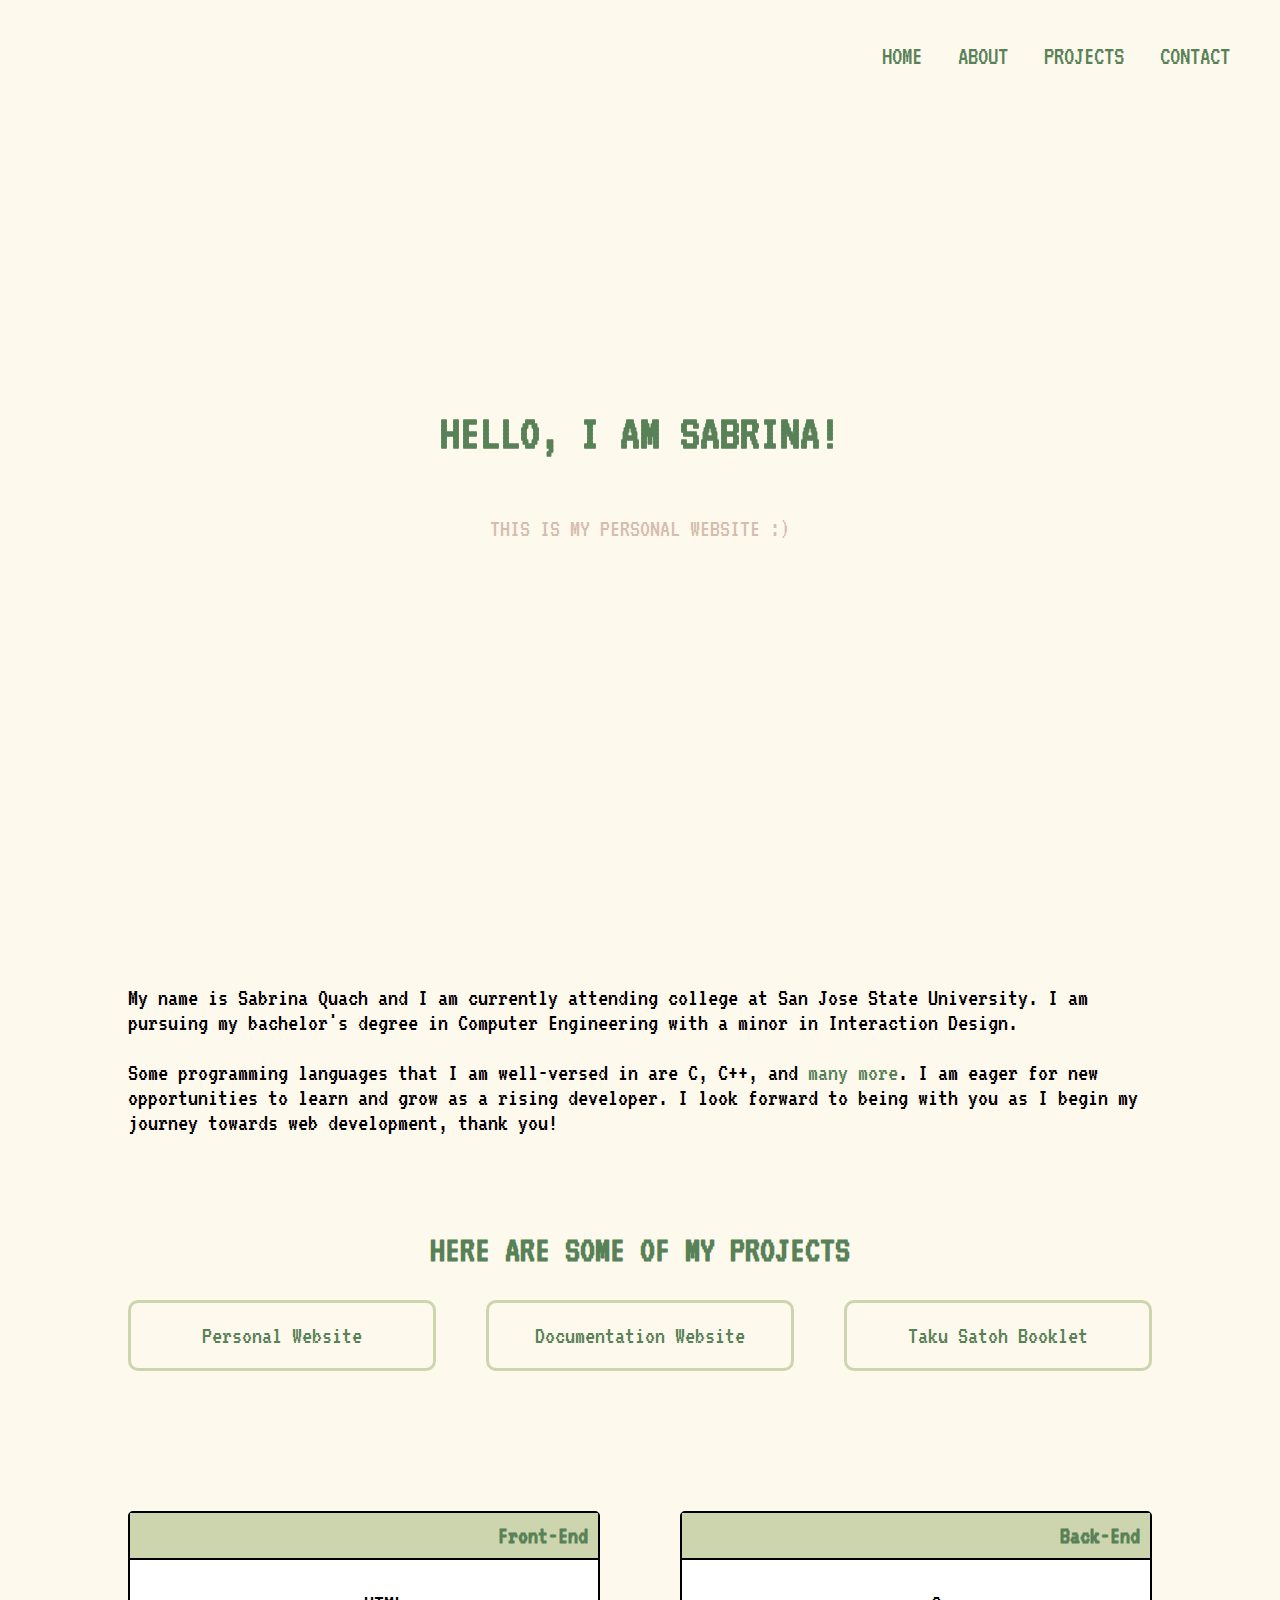
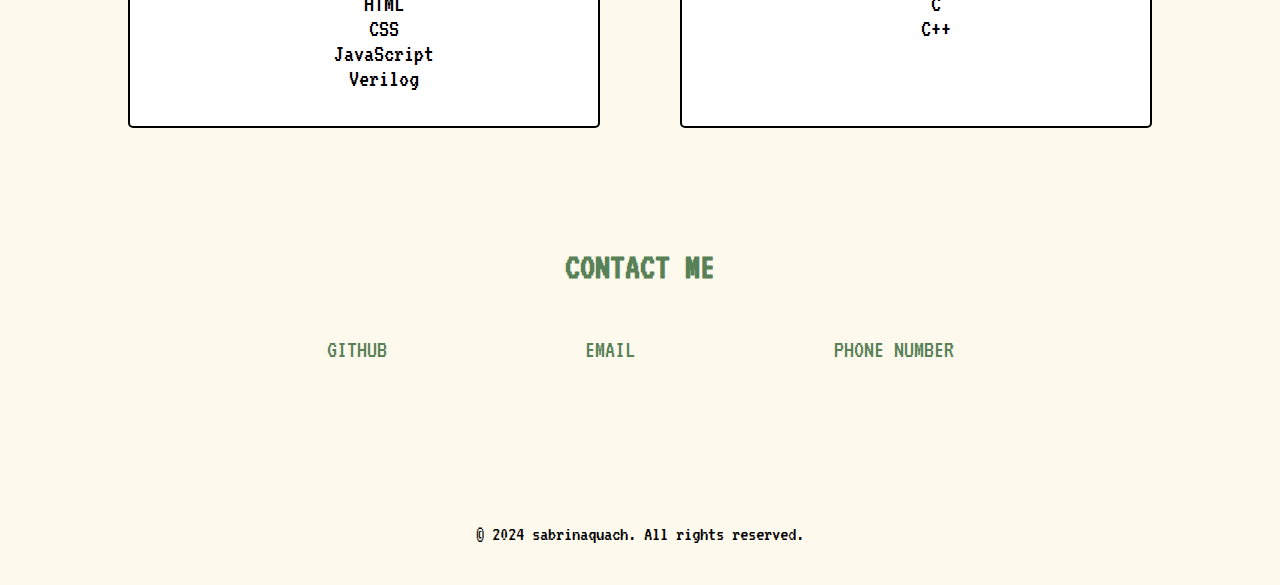
==== Personal Website/index.html @ d0a1fce5 "changes" ====
<!DOCTYPE html>
<html lang="en">
  <head>
    <meta charset="UTF-8"/>
    <meta name="viewport" content="width=device-width, initial-scale=1">
    <title>SABRINA'S WEBSITE</title>
    <link rel="stylesheet" href="styles.css"/>
    <link rel="preconnect" href="https://fonts.googleapis.com">
    <link rel="preconnect" href="https://fonts.gstatic.com" crossorigin>
    <link href="https://fonts.googleapis.com/css2?family=VT323&display=swap" rel="stylesheet">
  </head>
  <body>
    <nav id="navbar" class="nav">
      <ul class="nav-list">
        <li>
          <a href="#welcome-section">HOME</a>
        </li>
        <li>
          <a href="#aboutme">ABOUT</a>
        </li>
        <li>
          <a href="#projects">PROJECTS</a>
        </li>
        <li>
          <a href="#contact">CONTACT</a>
        </li>
      </ul>
    </nav>

    <main>
      <section id="welcome-section" class="container welcome-section">
        <h1>HELLO, I AM SABRINA!</h1>
        <p>THIS IS MY PERSONAL WEBSITE :)</p>
      </section>

      <section id="aboutme" class="container aboutme-section">
        <p>My name is Sabrina Quach and I am currently attending college at San Jose 
           State University. I am pursuing my bachelor's degree in Computer Engineering
           with a minor in Interaction Design. 
           <br><br>
           Some programming languages that I am well-versed in are C, C++, and 
           <a class="more-lang" href="#lang-more">many more</a>. I am eager for new opportunities to learn 
           and grow as a rising developer. I look forward to being with you as I begin my 
           journey towards web development, thank you!
        </p>
      </section>

      <section id="projects" class="container projects-section">
        <h2 class="project-title">HERE ARE SOME OF MY PROJECTS</h2>
        <div class="project-grid">
          <!-- <img src=/> -->
          <a class="project-tile" href="#">Personal Website</a>
          <a class="project-tile" href="#">Documentation Website</a>
          <a class="project-tile" href="../Personal Website/Projects/TakuSatohBookletPrint_SabrinaQuach_DSGD83_11142023.pdf">Taku Satoh Booklet</a>
        </div>
      </section>

      <section id="lang-more" class="container lang-more-section">
        <div class="box">
          <h2 class="lang-header">Front-End</h2>
          <div class="lang">
            <ul class="lang-list">
              <li>HTML</li>
              <li>CSS</li>
              <li>JavaScript</li>
              <li>Verilog</li>
            </ul>
          </div>
        </div>
        <div class="box">
          <h2 class="lang-header">Back-End</h2>
          <div class="lang">
            <ul class="lang-list">
              <li>C</li>
              <li>C++</li>
            </ul>
          </div>
        </div>
      </section>

      <h2 class="contact-title">CONTACT ME</h2>
      <section id="contact" class="container contact-section">
        <a id="profile-link" href="#" target="_blank">GITHUB</a>
        <a id="profile-link" href="#" target="_blank">EMAIL</a>
        <a id="profile-link" href="#" target="_blank">PHONE NUMBER</a>
      </section>
    </main>

    <footer id="footer" class="container">
        <p>&copy; 2024 sabrinaquach. All rights reserved.</p>
    </footer>
  </body>
</html>
---- Personal Website/styles.css ----
/* GLOBAL VARIABLES START */
:root {
    --darkgreen-main: #588157;
    --lightgreen-hover: #a3b18a;
    --header-colors: #588157;
    --page-background: #fef9ed;
}

@media (prefers-reduced-motion: no-preference) {
    * {
        scroll-behavior: smooth;
    }
}

body {
    font-family: 'VT323', sans-serif;
    font-size: 25px;
    background: var(--page-background); 
    /* same margin and padding for whole page */
    margin: 0;      
    padding: 0;
}

h1, h2 {
    font-family: 'VT323', sans-serif;
    font-weight: 800;
    text-align: center;
    color: var(--header-colors);
}

a {
    text-decoration: none;
    color: var(--darkgreen-main);
}

a:hover {
    color: var(--lightgreen-hover);
}

ul {
    list-style: none;
}

.container {
    width: 80%; /* Adjust this width as needed */
    margin: 0 auto;
    padding: 20px 0; /* Add padding to separate sections */
    background: var(--page-background); /* Ensure sections have the same background */
}
/* GLOBAL VARIABLES END */


/* NAV-BAR START */
.nav {
    display: flex;
    justify-content: flex-end;
    position: fixed;
    top: 0;
    left: 0;
    width: 100%;
    background: var(--page-background);
}

.nav-list {
    display: flex;
    margin-right: 2rem;
}

.nav-list a {
    display: block;
    font-size: 26px;
    padding: 18px;
    color: var(--darkgreen-main);
}

.nav-list a:hover {
    color: var(--lightgreen-hover);
}
/* NAV-BAR END */


/* WELCOME SECTION START */
.welcome-section {
    display: flex;
    flex-direction: column;
    justify-content: center;
    align-items: center;
    width: 100%;
    height: 100vh;
}

.welcome-section > p {
    font-size: 25px;
    font-weight: 200;
    font-style: none;
    color: #d5bdaf;
}
/* WELCOME SECTION END */


/* CONTACT SECTION START */
.contact-section {
    display: flex;
    justify-content: space-evenly;
    align-items: center;
}
/* CONTACT SECTION END */


/* PROJECT SECTION START */
.project-grid {
    display: grid;
    grid-template-columns: 1fr 1fr 1fr;
    gap: 50px;
}

.project-tile {
    border: 3px solid #ccd5ae;
    border-radius: 10px;
    padding: 20px;
    text-align: center;
}

.project-tile a {
    margin-top: 0%;
    font-size: 25px;
}
/* PROJECT SECTION END */


/* LANUAGES SECTION START */
.lang-more-section {
    display: flex;
    justify-content: center;
    gap: 80px;
    margin-top: 100px;
}

.box {
    border: 2px solid black;
    border-radius: 5px;
    text-align: center;
    width: 50%;
    background-color: white;
}

.lang {
    width: auto;
    height: auto;
    padding: 10px;
    display: flex;
    justify-content: center;
}

.lang-header {
    margin-top: 0%;
    font-size: 25px;
    text-align: right;
    padding: 10px 10px 10px 0px;
    background-color: #ccd5ae;
    border-bottom: 2px solid black;
}

.lang-list {
    margin-top: 0;
}
/* LANUAGES SECTION END */


/* CONTACT SECTION START */
.contact-title {
    margin-top: 100px;
}

.contact-section {
    margin-bottom: 100px;
}
/* CONTACT SECTION END */

/* FOOTER START */
footer {
    background-color: var(--page-background);
    text-align: center;
    font-size: smaller;
}
/* FOOTER END */
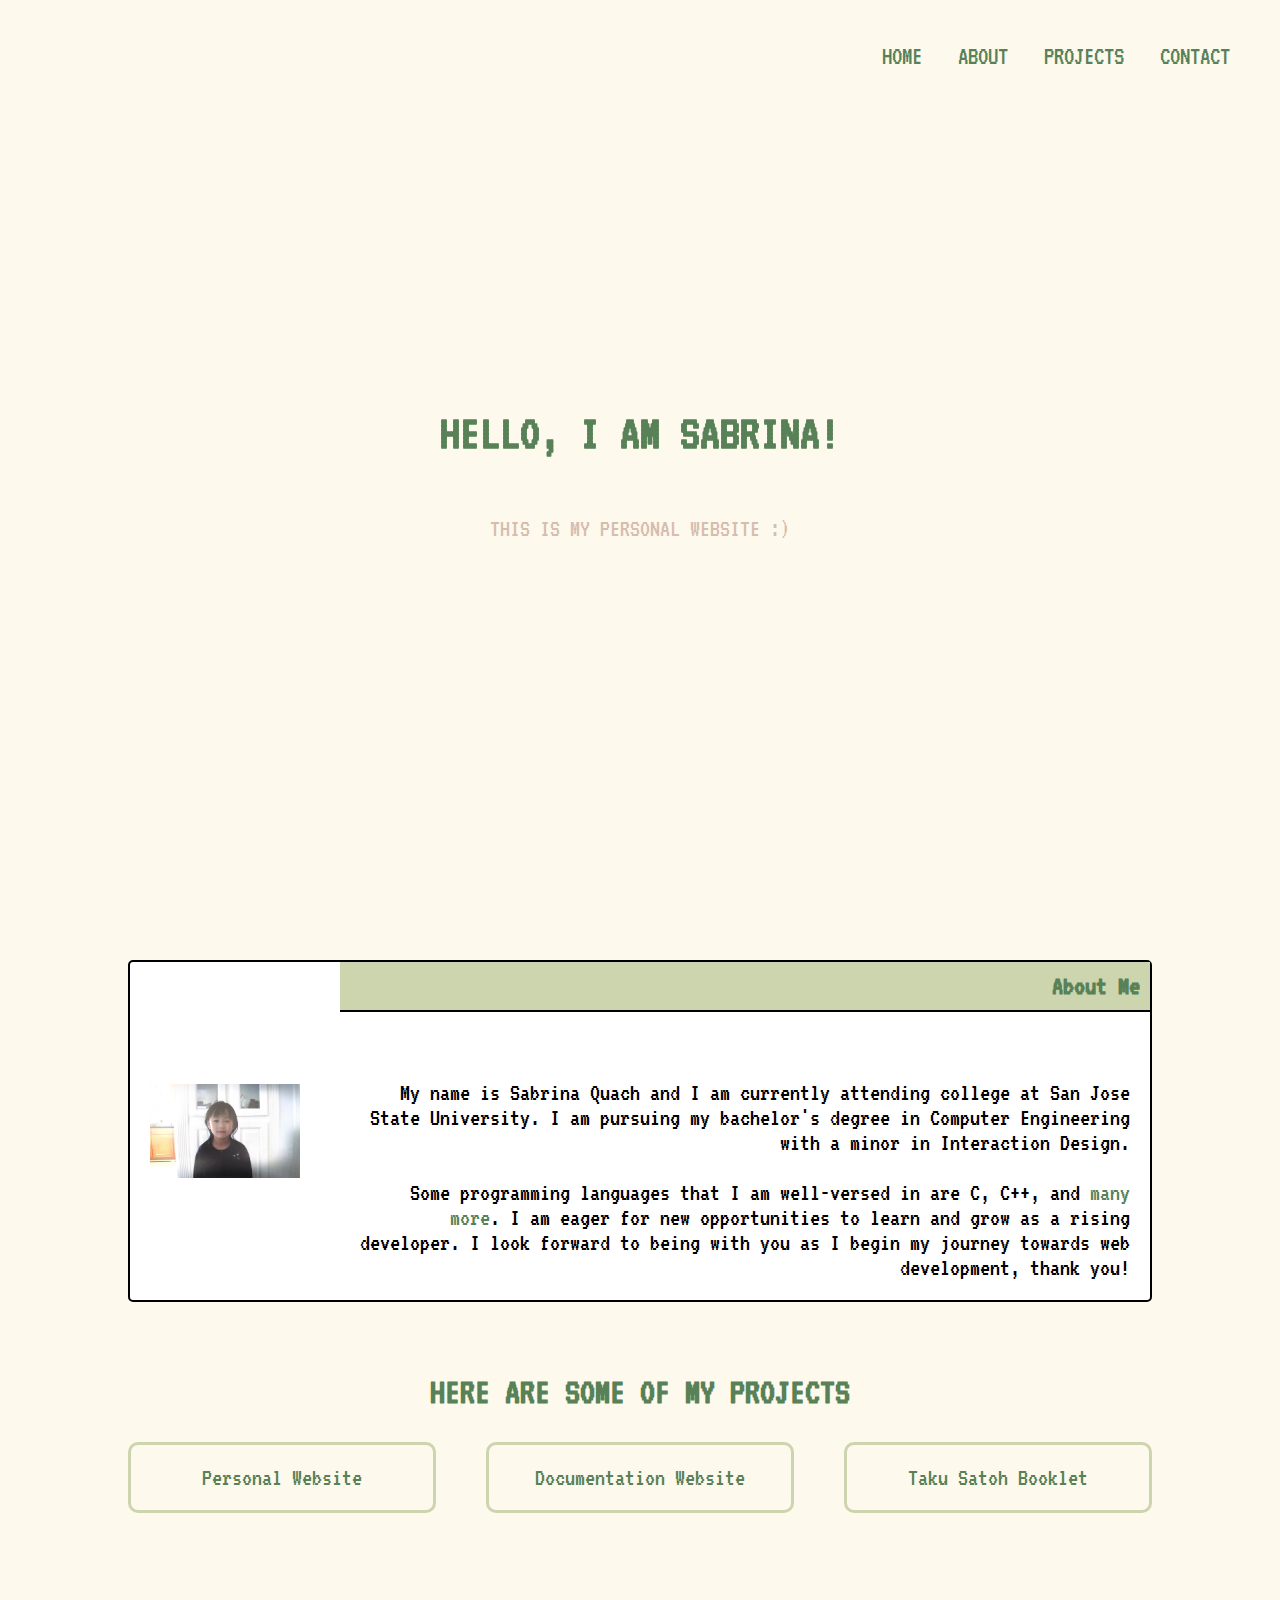
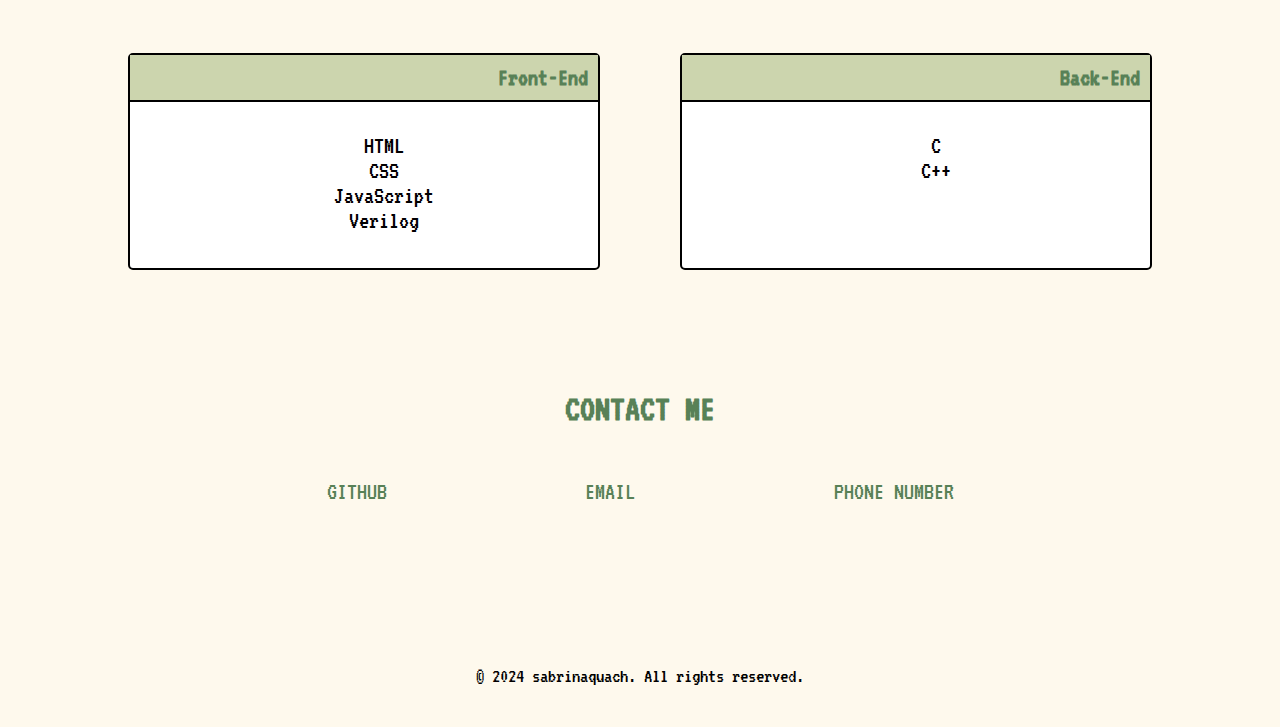
==== commit 4e802aec: "about me updates" ====
--- a/Personal Website/index.html
+++ b/Personal Website/index.html
@@ -34,15 +34,21 @@
       </section>
 
       <section id="aboutme" class="container aboutme-section">
-        <p>My name is Sabrina Quach and I am currently attending college at San Jose 
-           State University. I am pursuing my bachelor's degree in Computer Engineering
-           with a minor in Interaction Design. 
-           <br><br>
-           Some programming languages that I am well-versed in are C, C++, and 
-           <a class="more-lang" href="#lang-more">many more</a>. I am eager for new opportunities to learn 
-           and grow as a rising developer. I look forward to being with you as I begin my 
-           journey towards web development, thank you!
-        </p>
+        <div class="aboutme-box">
+          <img src="../Personal Website/Projects/IMG_3264.jpeg" alt="Sabrina Quach" class="aboutme-img"/>
+          <div class="aboutme-content">
+            <h2 class="aboutme-header">About Me</h2>
+            <p>My name is Sabrina Quach and I am currently attending college at San Jose 
+               State University. I am pursuing my bachelor's degree in Computer Engineering
+               with a minor in Interaction Design. 
+               <br><br>
+               Some programming languages that I am well-versed in are C, C++, and 
+               <a class="more-lang" href="#lang-more">many more</a>. I am eager for new 
+               opportunities to learn and grow as a rising developer. I look forward to 
+               being with you as I begin my journey towards web development, thank you!
+            </p>
+          </div>
+        </div>
       </section>
 
       <section id="projects" class="container projects-section">
@@ -56,7 +62,7 @@
       </section>
 
       <section id="lang-more" class="container lang-more-section">
-        <div class="box">
+        <div class="lang-box">
           <h2 class="lang-header">Front-End</h2>
           <div class="lang">
             <ul class="lang-list">
@@ -67,7 +73,7 @@
             </ul>
           </div>
         </div>
-        <div class="box">
+        <div class="lang-box">
           <h2 class="lang-header">Back-End</h2>
           <div class="lang">
             <ul class="lang-list">
@@ -80,9 +86,9 @@
 
       <h2 class="contact-title">CONTACT ME</h2>
       <section id="contact" class="container contact-section">
-        <a id="profile-link" href="#" target="_blank">GITHUB</a>
-        <a id="profile-link" href="#" target="_blank">EMAIL</a>
-        <a id="profile-link" href="#" target="_blank">PHONE NUMBER</a>
+        <a id="profile-link" href="https://github.com/sabrinaquach/SABRINA" target="_blank">GITHUB</a>
+        <a id="profile-link" href="mailto: sabrinaquach998@gmail.com" target="_blank">EMAIL</a>
+        <a id="profile-link" href="tel: 4156371892" target="_blank">PHONE NUMBER</a>
       </section>
     </main>
 
--- a/Personal Website/styles.css
+++ b/Personal Website/styles.css
@@ -98,13 +98,53 @@
 /* WELCOME SECTION END */
 
 
-/* CONTACT SECTION START */
-.contact-section {
-    display: flex;
-    justify-content: space-evenly;
+/* ABOUT ME SECTION START */
+.aboutme-section {
+    display: flex;
+    justify-content: center;
+    padding: 20px;
+}
+
+.aboutme-box p {
+    padding: 20px;
+    text-align: right;
+    margin-bottom: 0;
+}
+
+.aboutme-box img {
+    width: 150px;
+    height: auto;
+    padding: 20px;
+}
+
+.aboutme-box {
+    border: 2px solid black;
+    border-radius: 5px;
+    /* text-align: center; */
+    width: auto;
+    background-color: white;
+    display: flex;
     align-items: center;
-}
-/* CONTACT SECTION END */
+    gap: 20px;
+}
+
+.aboutme-content {
+    flex: 1;
+    display: flex;
+    flex-direction: column;
+    width: 100%;
+}
+
+.aboutme-header {
+    margin-top: 0;
+    font-size: 28px;
+    text-align: right;
+    padding: 10px 10px 10px 0px;
+    background-color: #ccd5ae;
+    border-bottom: 2px solid black;
+}
+
+/* ABOUT ME SECTION END */
 
 
 /* PROJECT SECTION START */
@@ -136,7 +176,7 @@
     margin-top: 100px;
 }
 
-.box {
+.lang-box {
     border: 2px solid black;
     border-radius: 5px;
     text-align: center;
@@ -168,6 +208,11 @@
 
 
 /* CONTACT SECTION START */
+.contact-section {
+    display: flex;
+    justify-content: space-evenly;
+    align-items: center;
+}
 .contact-title {
     margin-top: 100px;
 }
@@ -176,6 +221,7 @@
     margin-bottom: 100px;
 }
 /* CONTACT SECTION END */
+
 
 /* FOOTER START */
 footer {
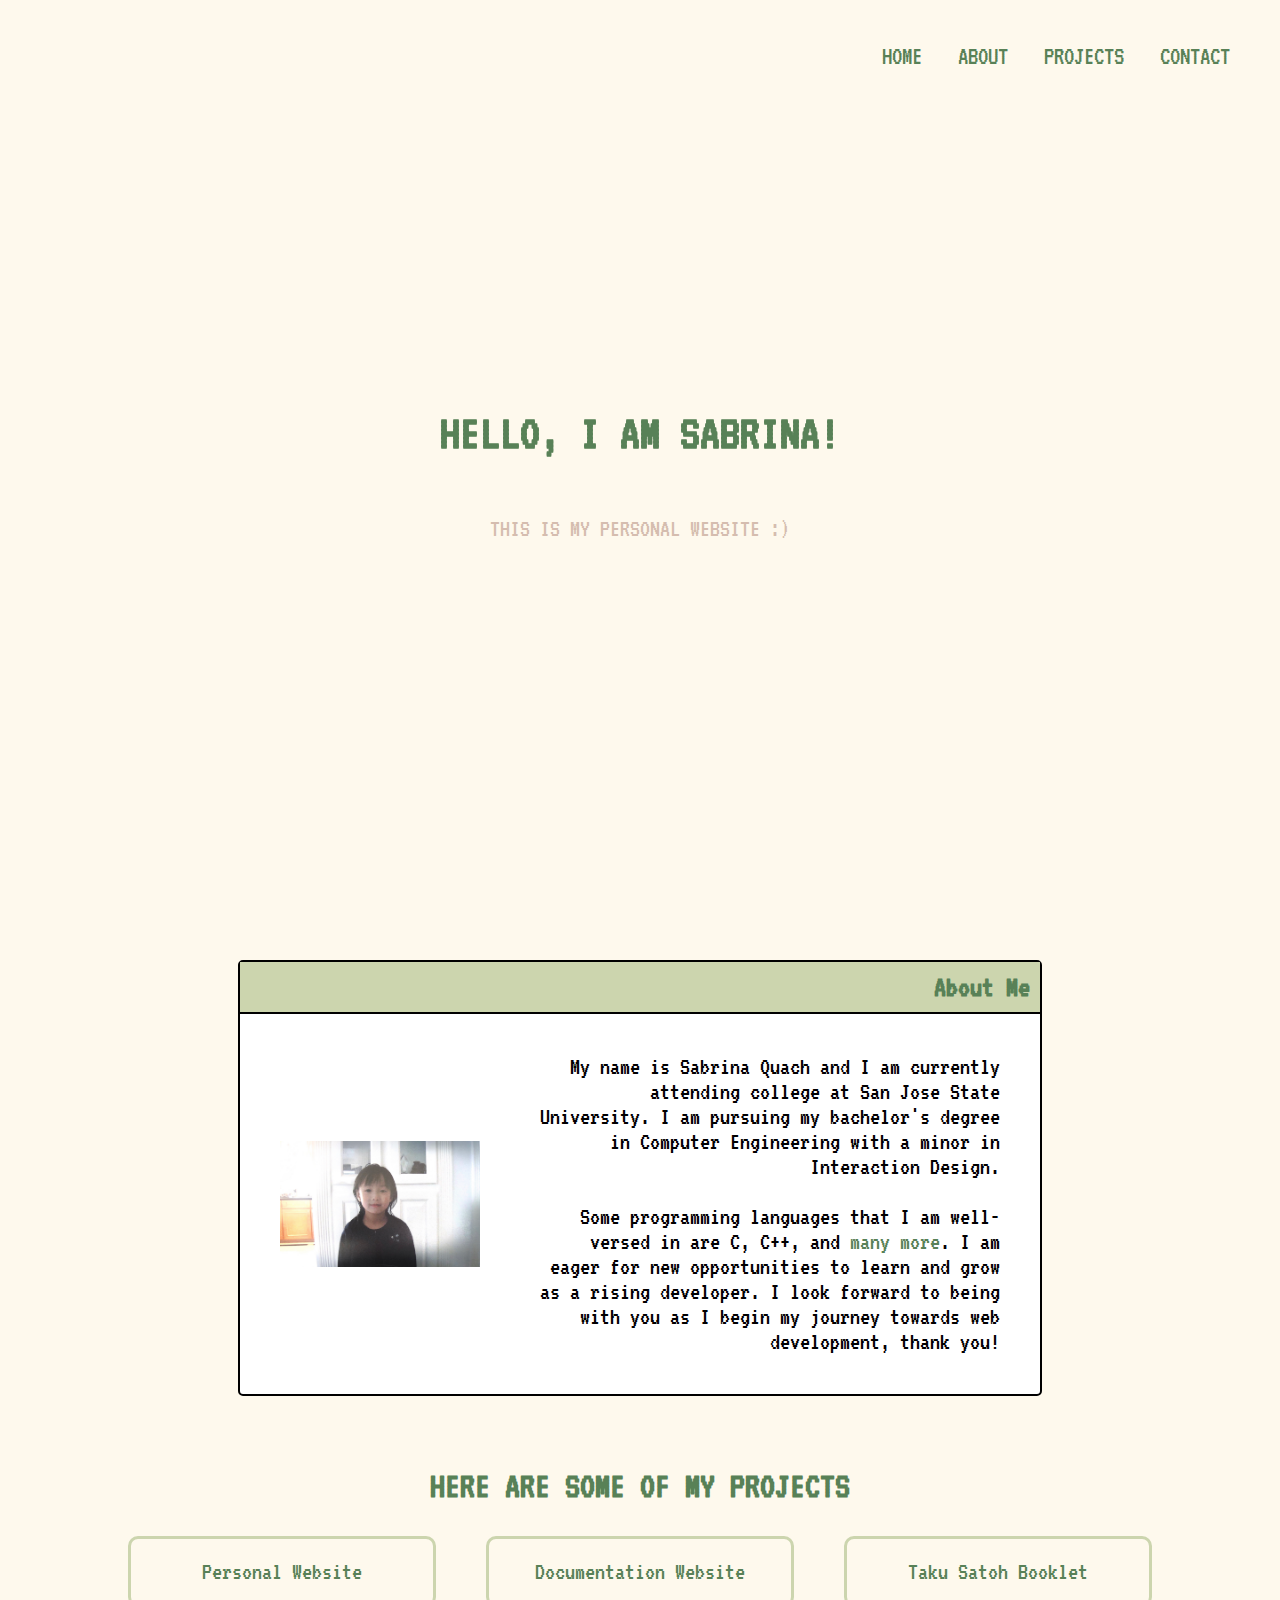
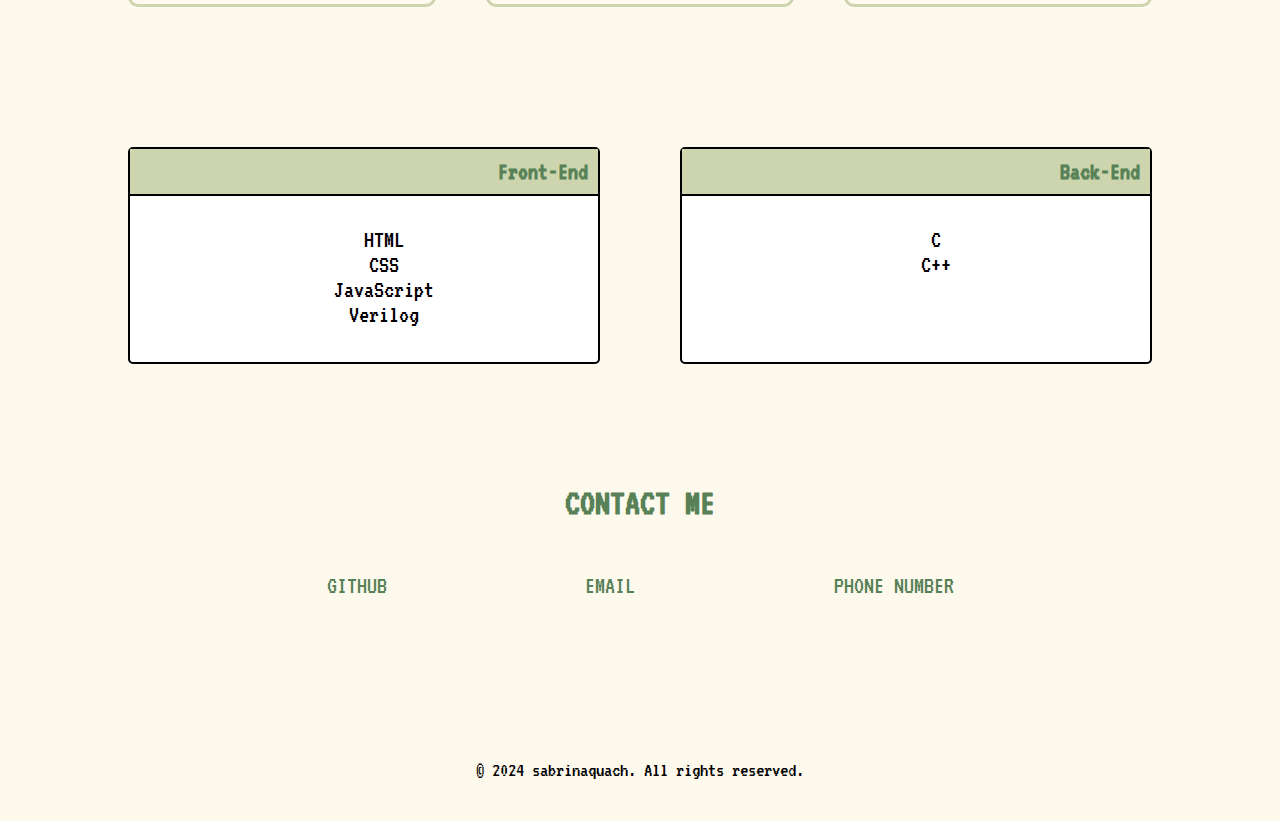
==== commit 8e6d4ecc: "about me fixed" ====
--- a/Personal Website/index.html
+++ b/Personal Website/index.html
@@ -35,9 +35,9 @@
 
       <section id="aboutme" class="container aboutme-section">
         <div class="aboutme-box">
-          <img src="../Personal Website/Projects/IMG_3264.jpeg" alt="Sabrina Quach" class="aboutme-img"/>
+          <h2 class="aboutme-header">About Me</h2>
           <div class="aboutme-content">
-            <h2 class="aboutme-header">About Me</h2>
+            <img src="../Personal Website/Projects/IMG_3264.jpeg" alt="Sabrina Quach" class="aboutme-img"/>
             <p>My name is Sabrina Quach and I am currently attending college at San Jose 
                State University. I am pursuing my bachelor's degree in Computer Engineering
                with a minor in Interaction Design. 
--- a/Personal Website/styles.css
+++ b/Personal Website/styles.css
@@ -108,40 +108,42 @@
 .aboutme-box p {
     padding: 20px;
     text-align: right;
+    margin-top: 0;
     margin-bottom: 0;
 }
 
 .aboutme-box img {
-    width: 150px;
+    width: 200px;
     height: auto;
     padding: 20px;
+    align-self: center;
 }
 
 .aboutme-box {
     border: 2px solid black;
     border-radius: 5px;
-    /* text-align: center; */
-    width: auto;
     background-color: white;
-    display: flex;
     align-items: center;
     gap: 20px;
+    max-width: 800px;
 }
 
 .aboutme-content {
-    flex: 1;
-    display: flex;
-    flex-direction: column;
-    width: 100%;
+    display: flex;
+    align-items: flex-start;
+    padding: 20px;
+    gap: 20px;
 }
 
 .aboutme-header {
-    margin-top: 0;
-    font-size: 28px;
+    margin: 0;
+    font-size: 30px;
     text-align: right;
     padding: 10px 10px 10px 0px;
     background-color: #ccd5ae;
     border-bottom: 2px solid black;
+    /* width: 100%; */
+    /* box-sizing: border-box; */
 }
 
 /* ABOUT ME SECTION END */
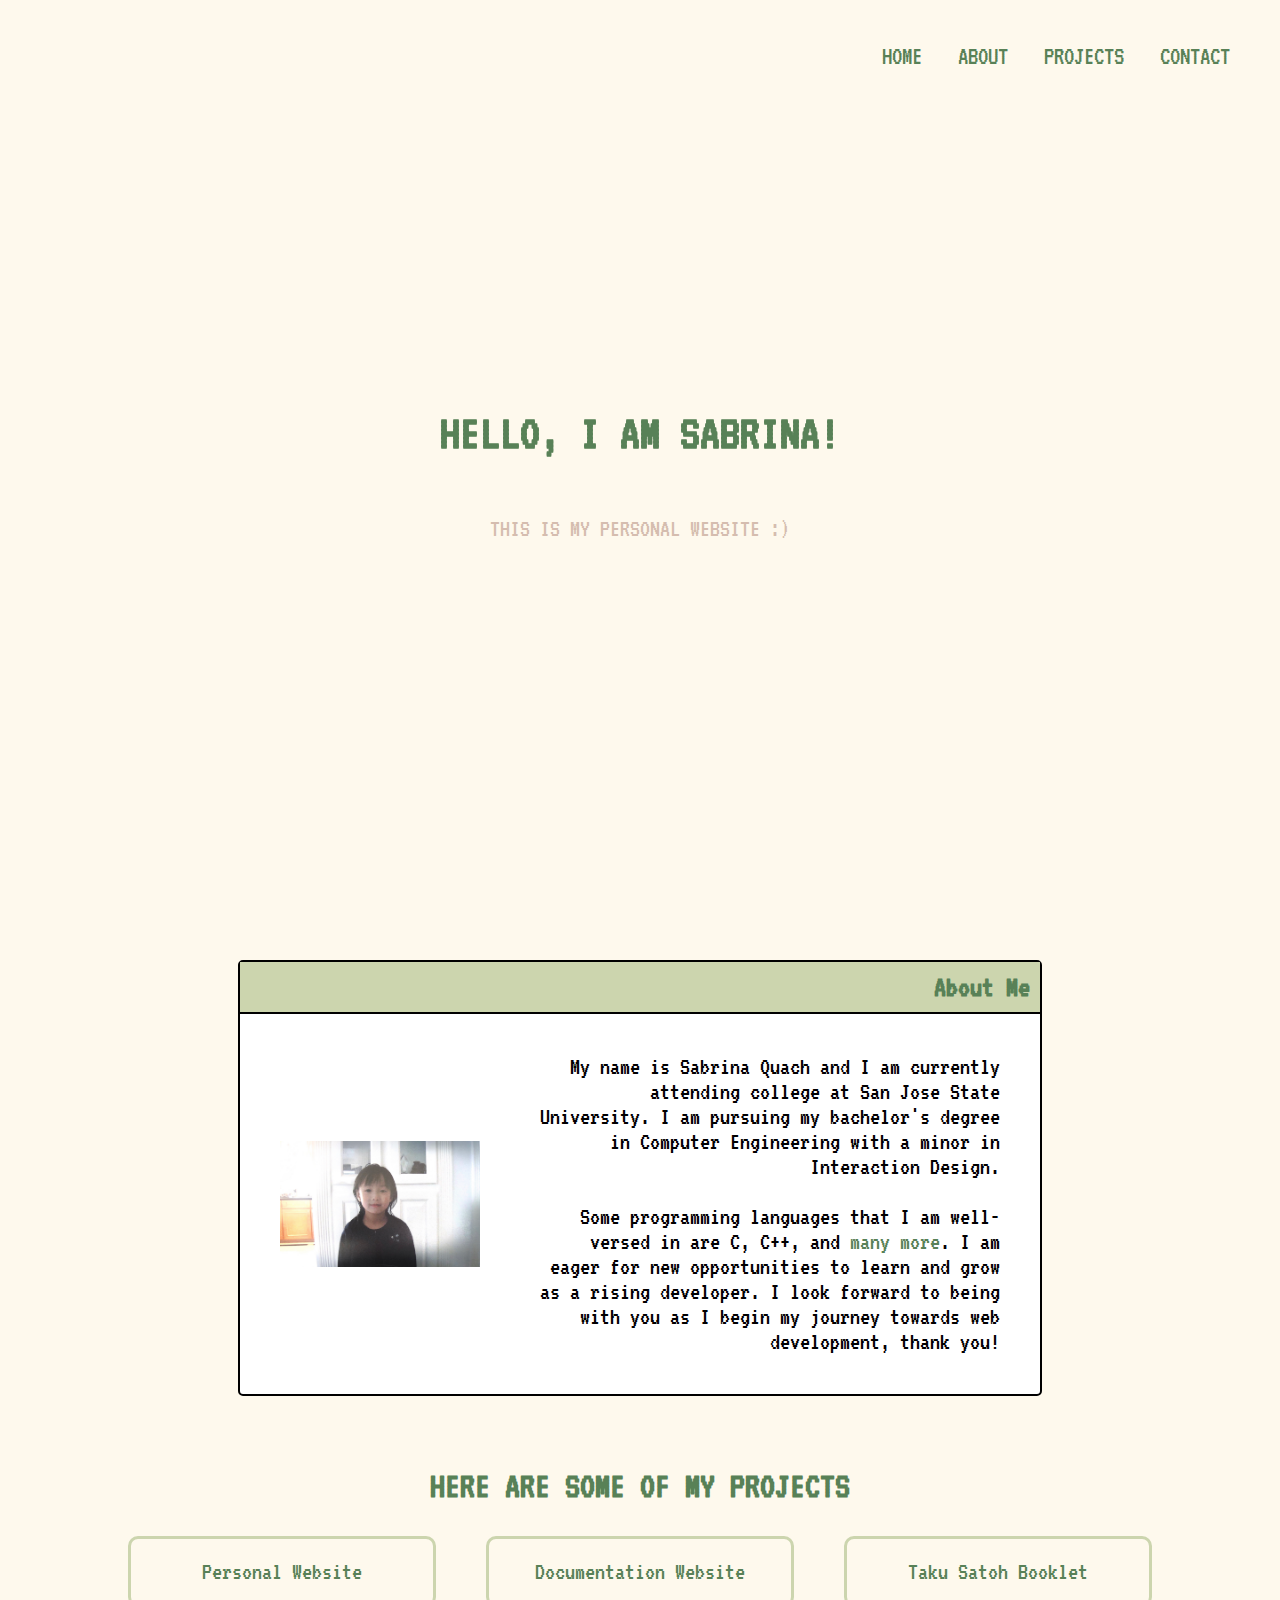
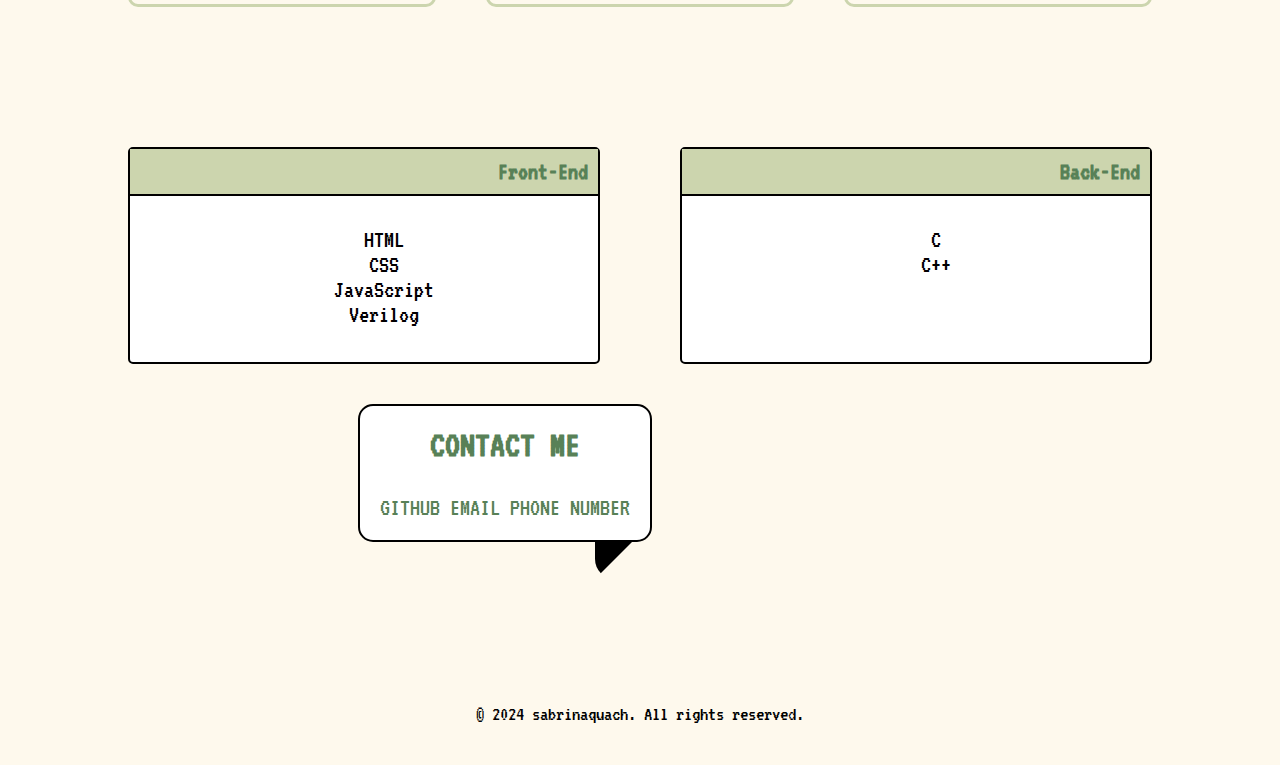
==== commit 148639d1: "contact bubble" ====
--- a/Personal Website/index.html
+++ b/Personal Website/index.html
@@ -9,7 +9,9 @@
     <link rel="preconnect" href="https://fonts.gstatic.com" crossorigin>
     <link href="https://fonts.googleapis.com/css2?family=VT323&display=swap" rel="stylesheet">
   </head>
+
   <body>
+<!-- NAV-BAR -->
     <nav id="navbar" class="nav">
       <ul class="nav-list">
         <li>
@@ -28,11 +30,13 @@
     </nav>
 
     <main>
+<!-- WELCOME SECTION -->
       <section id="welcome-section" class="container welcome-section">
         <h1>HELLO, I AM SABRINA!</h1>
         <p>THIS IS MY PERSONAL WEBSITE :)</p>
       </section>
 
+<!-- ABOUT ME SECTION -->
       <section id="aboutme" class="container aboutme-section">
         <div class="aboutme-box">
           <h2 class="aboutme-header">About Me</h2>
@@ -51,6 +55,7 @@
         </div>
       </section>
 
+<!-- PROJECCTS SECTION -->
       <section id="projects" class="container projects-section">
         <h2 class="project-title">HERE ARE SOME OF MY PROJECTS</h2>
         <div class="project-grid">
@@ -61,6 +66,7 @@
         </div>
       </section>
 
+<!-- MORE LANGUAGES SECTION -->
       <section id="lang-more" class="container lang-more-section">
         <div class="lang-box">
           <h2 class="lang-header">Front-End</h2>
@@ -84,14 +90,19 @@
         </div>
       </section>
 
-      <h2 class="contact-title">CONTACT ME</h2>
+<!-- CONTACT SECTION -->
       <section id="contact" class="container contact-section">
-        <a id="profile-link" href="https://github.com/sabrinaquach/SABRINA" target="_blank">GITHUB</a>
-        <a id="profile-link" href="mailto: sabrinaquach998@gmail.com" target="_blank">EMAIL</a>
-        <a id="profile-link" href="tel: 4156371892" target="_blank">PHONE NUMBER</a>
+        <div class="contact-bubble">
+          <h2 class="contact-title">CONTACT ME</h2>
+          <a id="profile-link" href="https://github.com/sabrinaquach/SABRINA" target="_blank">GITHUB</a>
+          <a id="profile-link" href="mailto: sabrinaquach998@gmail.com" target="_blank">EMAIL</a>
+          <a id="profile-link" href="tel: 4156371892" target="_blank">PHONE NUMBER</a>
+        </div>
+        <div class="contact-triangle"></div>
       </section>
     </main>
 
+<!-- FOOTER -->
     <footer id="footer" class="container">
         <p>&copy; 2024 sabrinaquach. All rights reserved.</p>
     </footer>
--- a/Personal Website/styles.css
+++ b/Personal Website/styles.css
@@ -42,10 +42,10 @@
 }
 
 .container {
-    width: 80%; /* Adjust this width as needed */
+    width: 80%; 
     margin: 0 auto;
-    padding: 20px 0; /* Add padding to separate sections */
-    background: var(--page-background); /* Ensure sections have the same background */
+    padding: 20px 0; 
+    background: var(--page-background); 
 }
 /* GLOBAL VARIABLES END */
 
@@ -142,8 +142,6 @@
     padding: 10px 10px 10px 0px;
     background-color: #ccd5ae;
     border-bottom: 2px solid black;
-    /* width: 100%; */
-    /* box-sizing: border-box; */
 }
 
 /* ABOUT ME SECTION END */
@@ -214,14 +212,35 @@
     display: flex;
     justify-content: space-evenly;
     align-items: center;
-}
+    margin-bottom: 100px;
+}
+
 .contact-title {
-    margin-top: 100px;
-}
-
-.contact-section {
-    margin-bottom: 100px;
-}
+    margin-top: 0;
+    text-align: center;
+}
+
+.contact-bubble {
+    border: 2px solid black;
+    background-color: white;
+    border-radius: 15px;
+    padding: 20px;
+    z-index: 2;
+}
+
+.contact-triangle {
+    width: 0;
+    height: 0;
+    border-top: 35px solid transparent;
+    border-left: 40px solid black;
+	border-bottom: 40px solid transparent;
+    border-radius: 50px;
+    position: relative;
+    left: -28%;
+    bottom: -68px;
+    z-index: 1;
+}
+
 /* CONTACT SECTION END */
 
 
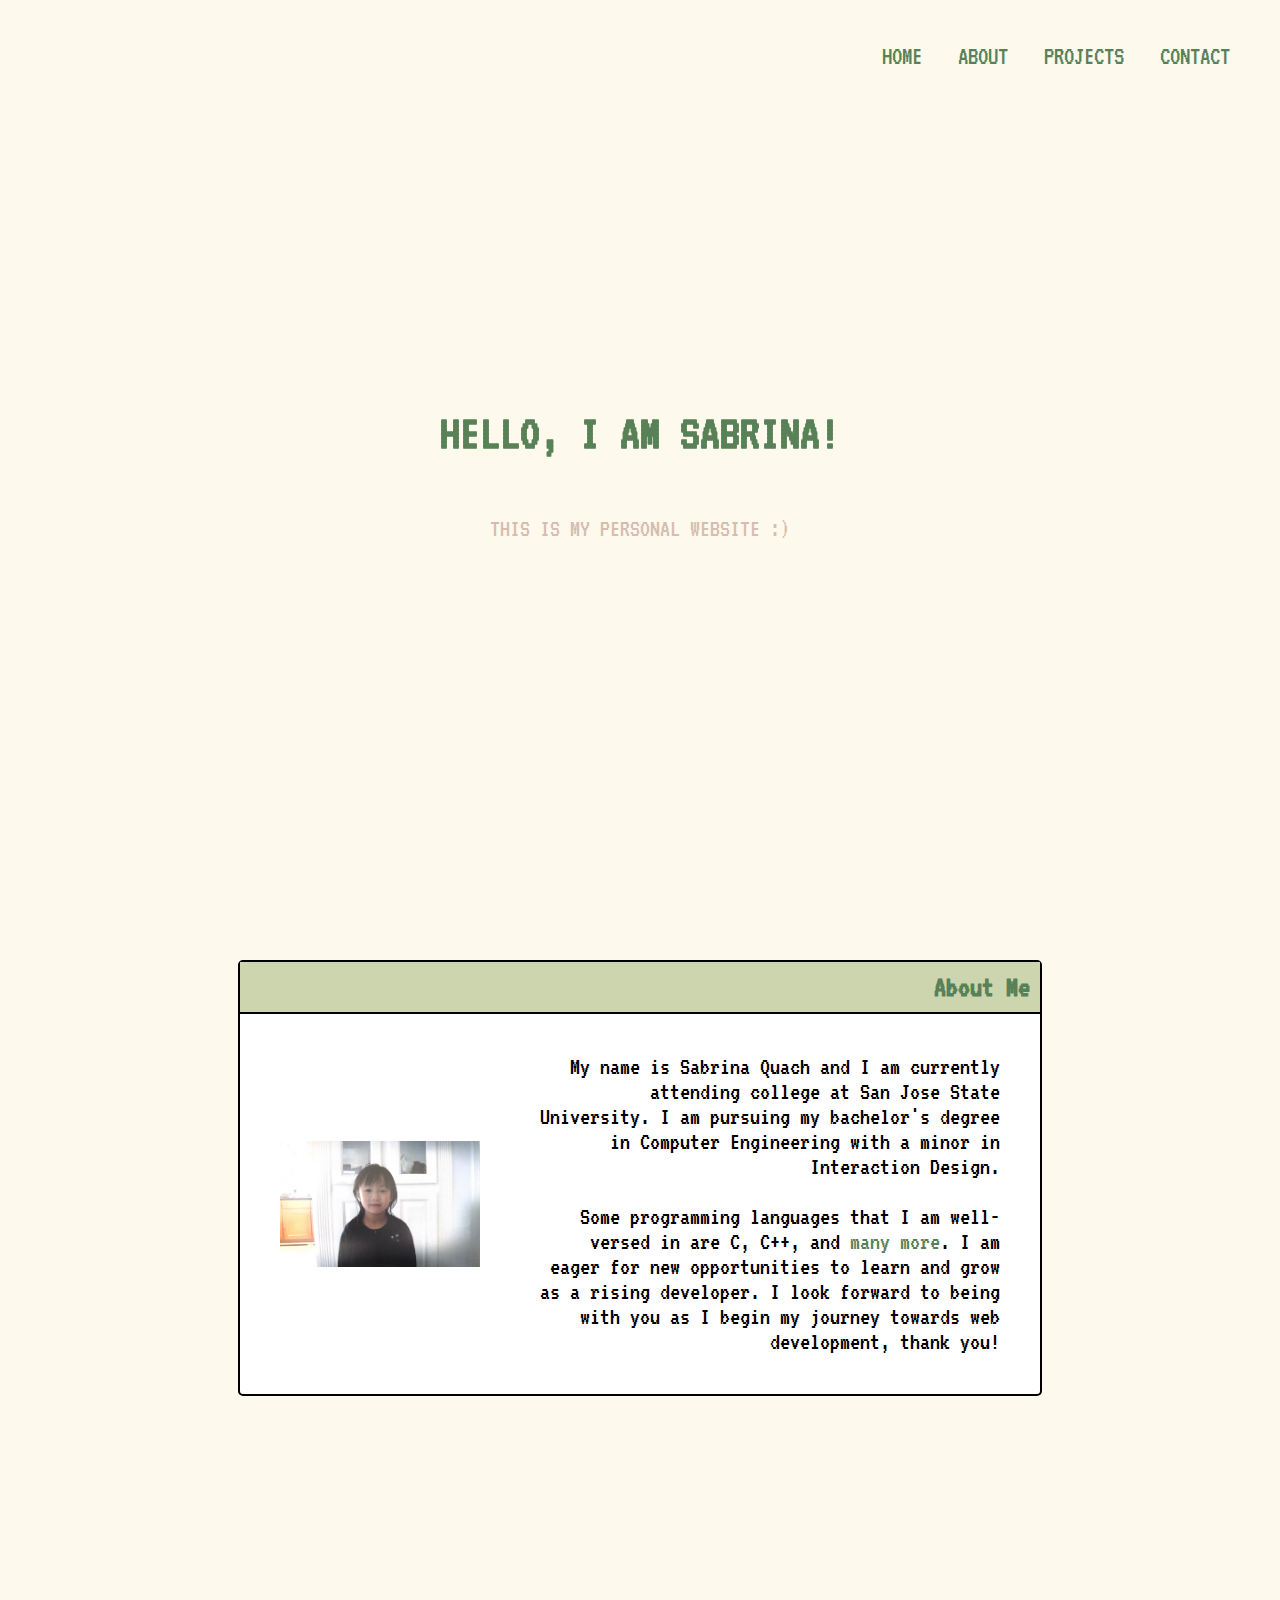
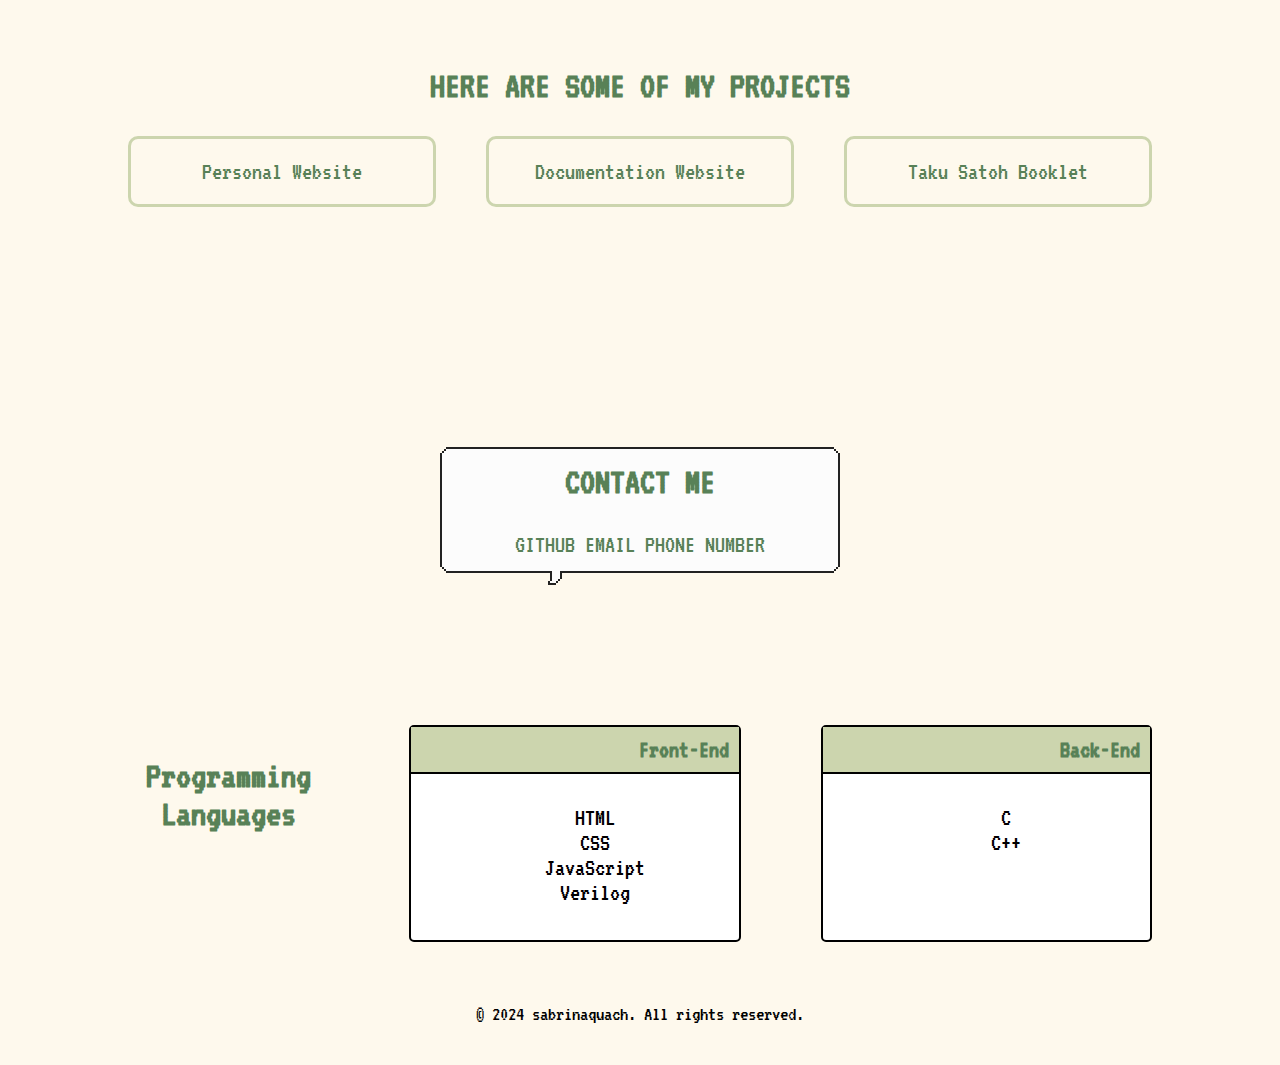
==== commit 44b5793b: "message bubble done and lang header added" ====
--- a/Personal Website/index.html
+++ b/Personal Website/index.html
@@ -66,8 +66,40 @@
         </div>
       </section>
 
-<!-- MORE LANGUAGES SECTION -->
+<!-- CONTACT SECTION -->
+      <section id="contact" class="container contact-section">
+        <div id="speech-bubble">
+            <div id="bub-part-a"></div>
+            <div id="bub-part-b"></div>
+            <div id="bub-part-c"></div>
+            <div id="speech-txt">
+                <h2 class="contact-title">CONTACT ME</h2>
+                <a id="profile-link" href="https://github.com/sabrinaquach/SABRINA" target="_blank">GITHUB</a>
+                <a id="profile-link" href="mailto: sabrinaquach998@gmail.com" target="_blank">EMAIL</a>
+                <a id="profile-link" href="tel: 4156371892" target="_blank">PHONE NUMBER</a>
+            </div>
+            <div id="bub-part-c"></div>
+            <div id="bub-part-b"></div>
+            <div id="bub-part-a"></div>
+    
+            <div id="speech-arrow">
+                <div id="arrow-w"></div>
+                <div id="arrow-x"></div>
+                <div id="arrow-y"></div>
+                <div id="arrow-z"></div>
+            </div><!--end arrow-->
+    </div>
+        <!-- <div class="contact-bubble">
+          <h2 class="contact-title">CONTACT ME</h2>
+          <a id="profile-link" href="https://github.com/sabrinaquach/SABRINA" target="_blank">GITHUB</a>
+          <a id="profile-link" href="mailto: sabrinaquach998@gmail.com" target="_blank">EMAIL</a>
+          <a id="profile-link" href="tel: 4156371892" target="_blank">PHONE NUMBER</a>
+        </div> -->
+      </section>
+
+      <!-- MORE LANGUAGES SECTION -->
       <section id="lang-more" class="container lang-more-section">
+        <h2 class="lang-title">Programming Languages</h2>
         <div class="lang-box">
           <h2 class="lang-header">Front-End</h2>
           <div class="lang">
@@ -89,17 +121,6 @@
           </div>
         </div>
       </section>
-
-<!-- CONTACT SECTION -->
-      <section id="contact" class="container contact-section">
-        <div class="contact-bubble">
-          <h2 class="contact-title">CONTACT ME</h2>
-          <a id="profile-link" href="https://github.com/sabrinaquach/SABRINA" target="_blank">GITHUB</a>
-          <a id="profile-link" href="mailto: sabrinaquach998@gmail.com" target="_blank">EMAIL</a>
-          <a id="profile-link" href="tel: 4156371892" target="_blank">PHONE NUMBER</a>
-        </div>
-        <div class="contact-triangle"></div>
-      </section>
     </main>
 
 <!-- FOOTER -->
@@ -107,4 +128,4 @@
         <p>&copy; 2024 sabrinaquach. All rights reserved.</p>
     </footer>
   </body>
-</html>
+</html>--- a/Personal Website/styles.css
+++ b/Personal Website/styles.css
@@ -4,6 +4,9 @@
     --lightgreen-hover: #a3b18a;
     --header-colors: #588157;
     --page-background: #fef9ed;
+    --Speech-Bubble-Border:#222;
+	--Speech-Bubble-Background:#fcfcfc;
+	--Speech-Bubble-Text:#000;
 }
 
 @media (prefers-reduced-motion: no-preference) {
@@ -148,6 +151,10 @@
 
 
 /* PROJECT SECTION START */
+.projects-section {
+    margin-top: 200px;
+}
+
 .project-grid {
     display: grid;
     grid-template-columns: 1fr 1fr 1fr;
@@ -166,6 +173,97 @@
     font-size: 25px;
 }
 /* PROJECT SECTION END */
+
+
+/* CONTACT SECTION START */
+.contact-section {
+    display: flex;
+    justify-content: space-evenly;
+    align-items: center;
+    margin-top: 200px;
+}
+
+.contact-title {
+    margin-top: 0;
+    text-align: center;
+}
+
+#speech-bubble {
+	width:400px;
+}
+
+#bub-part-a {
+	margin-left:6px;
+	width:calc(100% - 12px);
+	height:2px;
+	background:var(--Speech-Bubble-Border);
+}
+
+#bub-part-b {
+	margin-left:4px;
+	width:calc(100% - 12px);
+	height:2px;
+	background:var(--Speech-Bubble-Background);
+	border-left:2px solid var(--Speech-Bubble-Border);
+	border-right:2px solid var(--Speech-Bubble-Border);
+}
+
+#bub-part-c {
+	margin-left:2px;
+	width:calc(100% - 8px);
+	height:2px;
+	background:var(--Speech-Bubble-Background);
+	border-left:2px solid var(--Speech-Bubble-Border);
+	border-right:2px solid var(--Speech-Bubble-Border);
+}
+
+#speech-txt {
+	width:calc(100% - 24px);
+	padding:10px;
+	color:var(--Speech-Bubble-Text);
+	text-align:center;
+	background:var(--Speech-Bubble-Background);
+	border-left:2px solid var(--Speech-Bubble-Border);
+	border-right:2px solid var(--Speech-Bubble-Border);
+}
+
+#speech-arrow {
+	margin-top:-2px;
+	margin-left:110px;
+}
+
+#arrow-w {
+	width:8px;
+	height:8px;
+	background:var(--Speech-Bubble-Background);
+	border-left:2px solid var(--Speech-Bubble-Border);
+	border-right:2px solid var(--Speech-Bubble-Border);
+}
+
+#arrow-x {
+	width:6px;
+	height:2px;
+	background:var(--Speech-Bubble-Background);
+	border-left:2px solid var(--Speech-Bubble-Border);
+	border-right:2px solid var(--Speech-Bubble-Border);
+}
+
+#arrow-y {
+	margin-left:-2px;
+	width:6px;
+	height:2px;
+	background:var(--Speech-Bubble-Background);
+	border-left:2px solid var(--Speech-Bubble-Border);
+	border-right:2px solid var(--Speech-Bubble-Border);
+}
+
+#arrow-z {
+	margin-left:-2px;
+	width:8px;
+	height:2px;
+	background:var(--Speech-Bubble-Border);
+}
+/* CONTACT SECTION END */
 
 
 /* LANUAGES SECTION START */
@@ -204,44 +302,8 @@
 .lang-list {
     margin-top: 0;
 }
+
 /* LANUAGES SECTION END */
-
-
-/* CONTACT SECTION START */
-.contact-section {
-    display: flex;
-    justify-content: space-evenly;
-    align-items: center;
-    margin-bottom: 100px;
-}
-
-.contact-title {
-    margin-top: 0;
-    text-align: center;
-}
-
-.contact-bubble {
-    border: 2px solid black;
-    background-color: white;
-    border-radius: 15px;
-    padding: 20px;
-    z-index: 2;
-}
-
-.contact-triangle {
-    width: 0;
-    height: 0;
-    border-top: 35px solid transparent;
-    border-left: 40px solid black;
-	border-bottom: 40px solid transparent;
-    border-radius: 50px;
-    position: relative;
-    left: -28%;
-    bottom: -68px;
-    z-index: 1;
-}
-
-/* CONTACT SECTION END */
 
 
 /* FOOTER START */
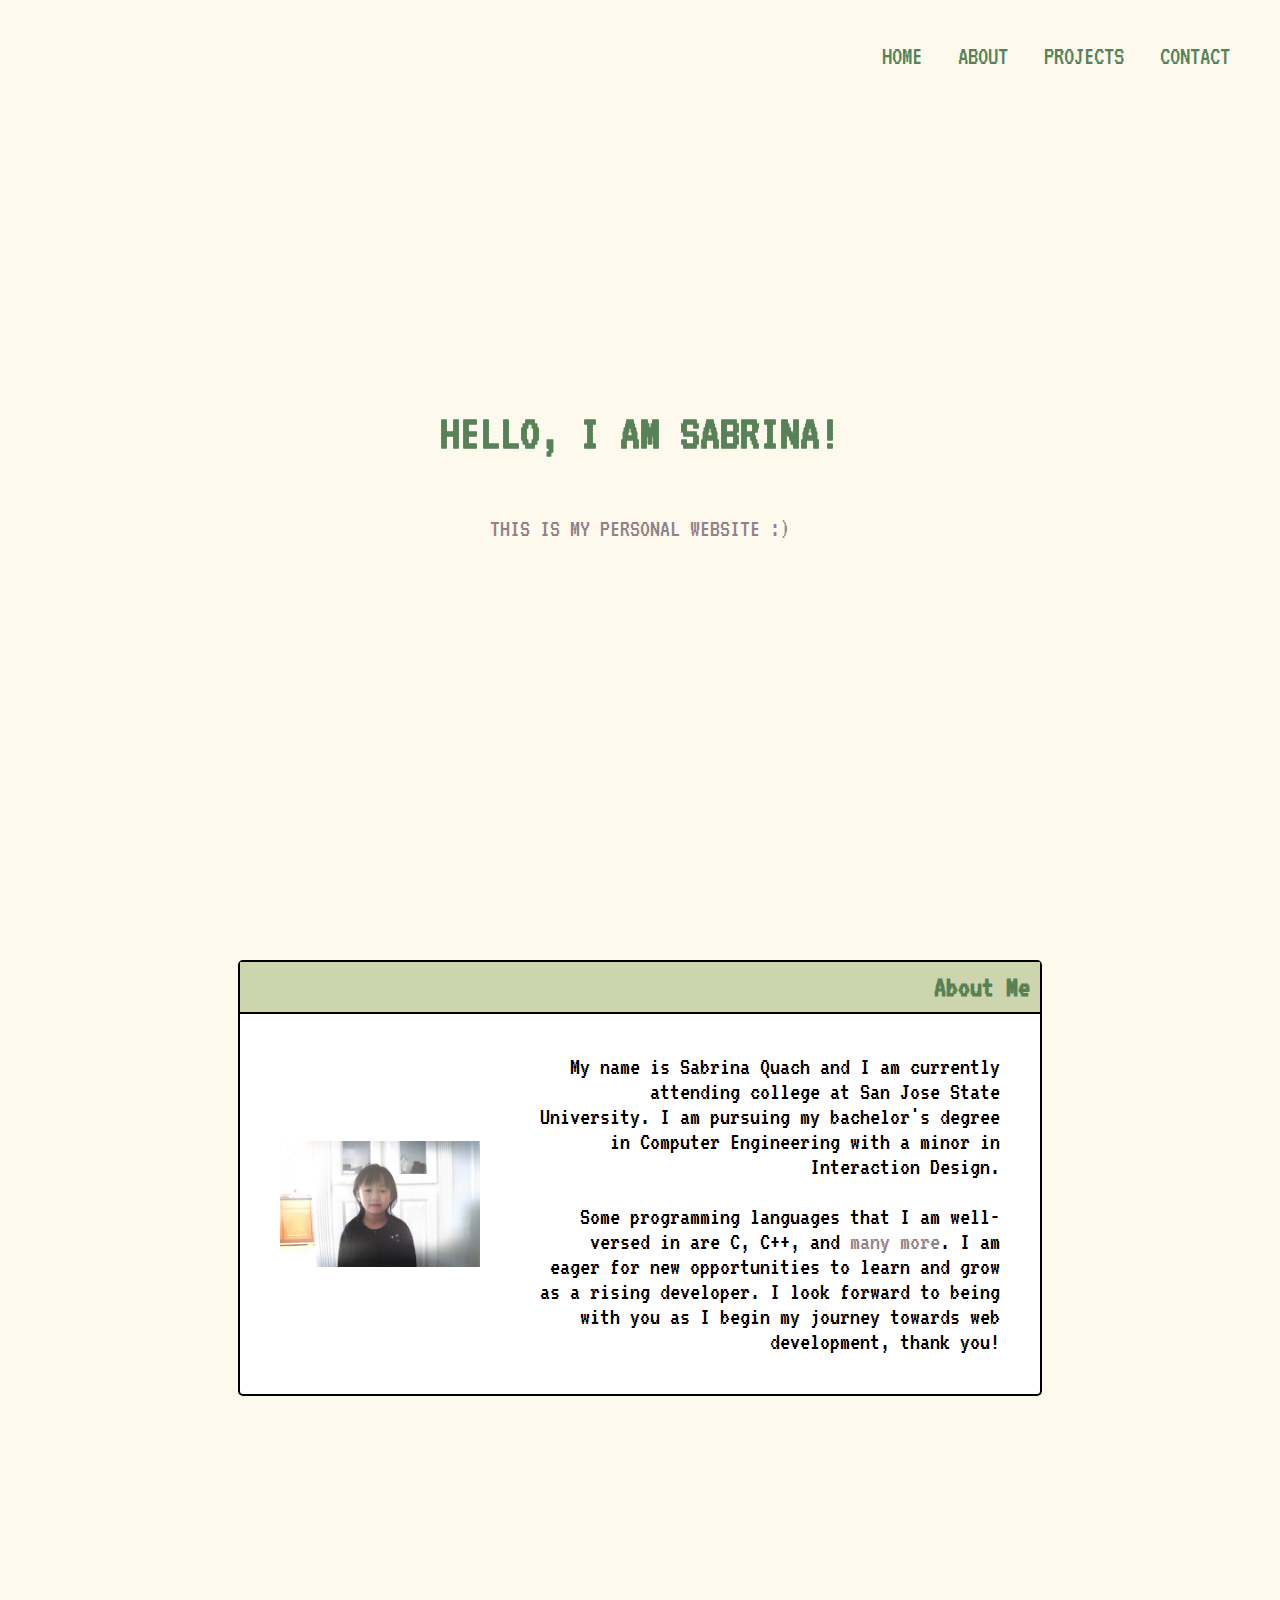
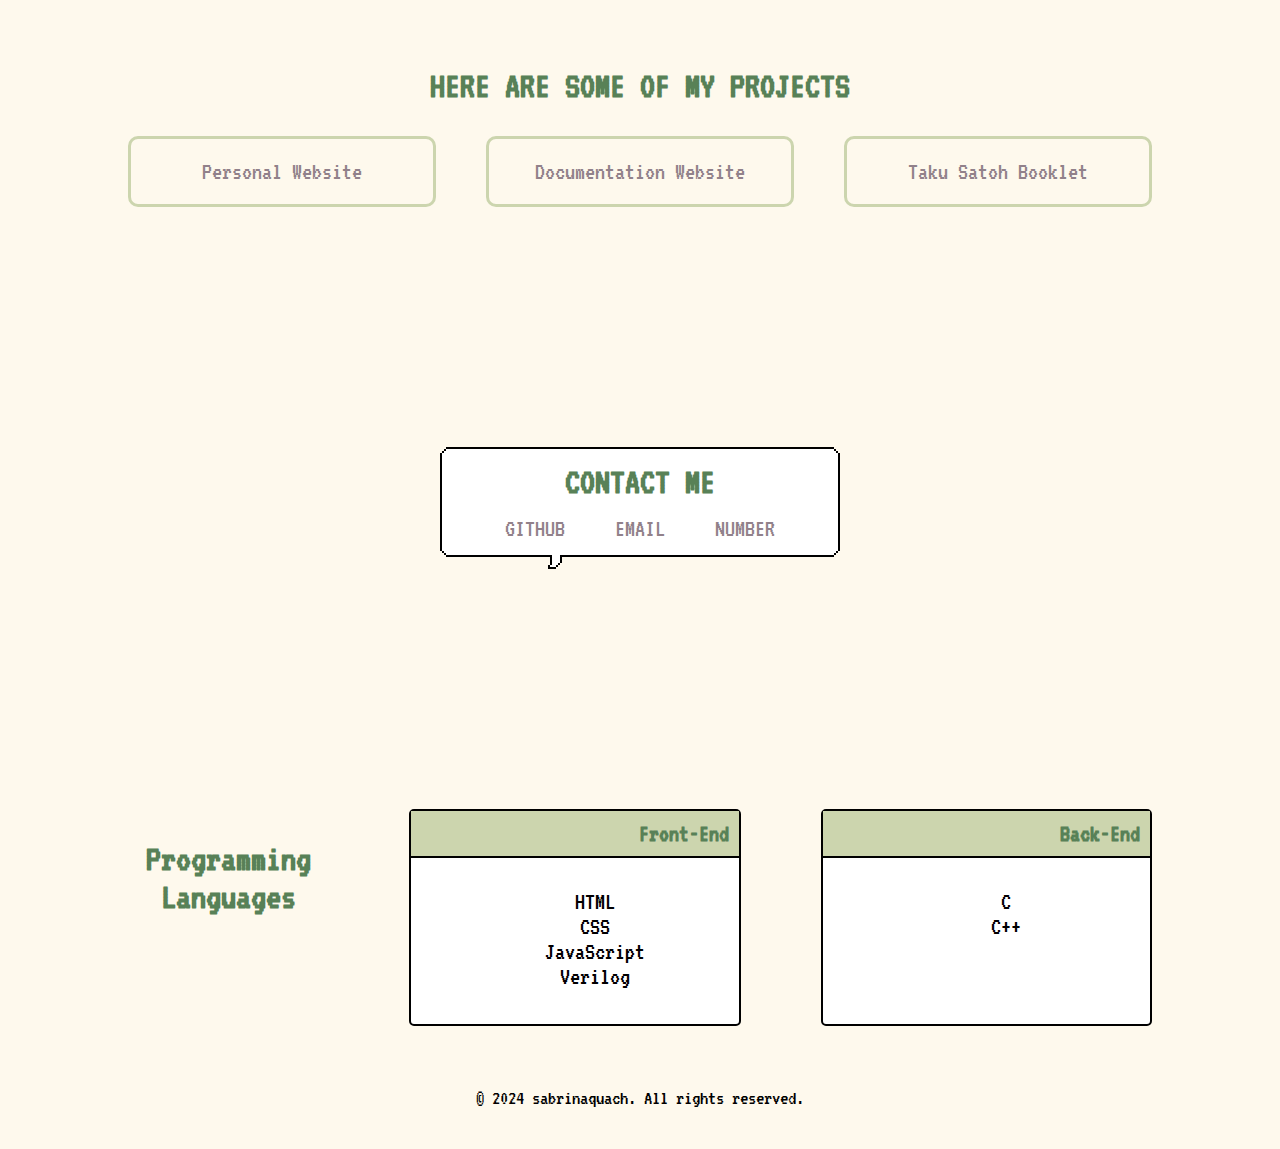
==== commit 01762a44: "color and spacing changes" ====
--- a/Personal Website/index.html
+++ b/Personal Website/index.html
@@ -72,11 +72,13 @@
             <div id="bub-part-a"></div>
             <div id="bub-part-b"></div>
             <div id="bub-part-c"></div>
-            <div id="speech-txt">
+            <div class="speech-txt" id="speech-txt">
                 <h2 class="contact-title">CONTACT ME</h2>
-                <a id="profile-link" href="https://github.com/sabrinaquach/SABRINA" target="_blank">GITHUB</a>
-                <a id="profile-link" href="mailto: sabrinaquach998@gmail.com" target="_blank">EMAIL</a>
-                <a id="profile-link" href="tel: 4156371892" target="_blank">PHONE NUMBER</a>
+                <div class="profile-link">
+                    <a id="profile-link" href="https://github.com/sabrinaquach/SABRINA" target="_blank">GITHUB</a>
+                    <a id="profile-link" href="mailto: sabrinaquach998@gmail.com" target="_blank">EMAIL</a>
+                    <a id="profile-link" href="tel: 4156371892" target="_blank">NUMBER</a>
+                </div>
             </div>
             <div id="bub-part-c"></div>
             <div id="bub-part-b"></div>
--- a/Personal Website/styles.css
+++ b/Personal Website/styles.css
@@ -1,12 +1,14 @@
 /* GLOBAL VARIABLES START */
 :root {
     --darkgreen-main: #588157;
-    --lightgreen-hover: #a3b18a;
+    --Hover-color: #a3b18a;
+    --Hover2-color: #DAD7CD;
     --header-colors: #588157;
     --page-background: #fef9ed;
-    --Speech-Bubble-Border:#222;
-	--Speech-Bubble-Background:#fcfcfc;
-	--Speech-Bubble-Text:#000;
+    --Speech-Bubble-Border: black;
+	--Speech-Bubble-Background: white;
+	--Speech-Bubble-Text: black;
+    --Link-color: #91818A;
 }
 
 @media (prefers-reduced-motion: no-preference) {
@@ -33,11 +35,11 @@
 
 a {
     text-decoration: none;
-    color: var(--darkgreen-main);
+    color: var(--Link-color);
 }
 
 a:hover {
-    color: var(--lightgreen-hover);
+    color: var(--Hover2-color);
 }
 
 ul {
@@ -77,7 +79,7 @@
 }
 
 .nav-list a:hover {
-    color: var(--lightgreen-hover);
+    color: var(--Hover-color);
 }
 /* NAV-BAR END */
 
@@ -96,7 +98,7 @@
     font-size: 25px;
     font-weight: 200;
     font-style: none;
-    color: #d5bdaf;
+    color: var(--Link-color);
 }
 /* WELCOME SECTION END */
 
@@ -178,14 +180,19 @@
 /* CONTACT SECTION START */
 .contact-section {
     display: flex;
-    justify-content: space-evenly;
-    align-items: center;
+    justify-content: center;
+    text-align: center;
     margin-top: 200px;
 }
 
 .contact-title {
     margin-top: 0;
-    text-align: center;
+    margin-bottom: 15px;
+    text-align: center;
+}
+
+.profile-link {
+    word-spacing: 40px;
 }
 
 #speech-bubble {
@@ -271,7 +278,7 @@
     display: flex;
     justify-content: center;
     gap: 80px;
-    margin-top: 100px;
+    margin-top: 200px;
 }
 
 .lang-box {
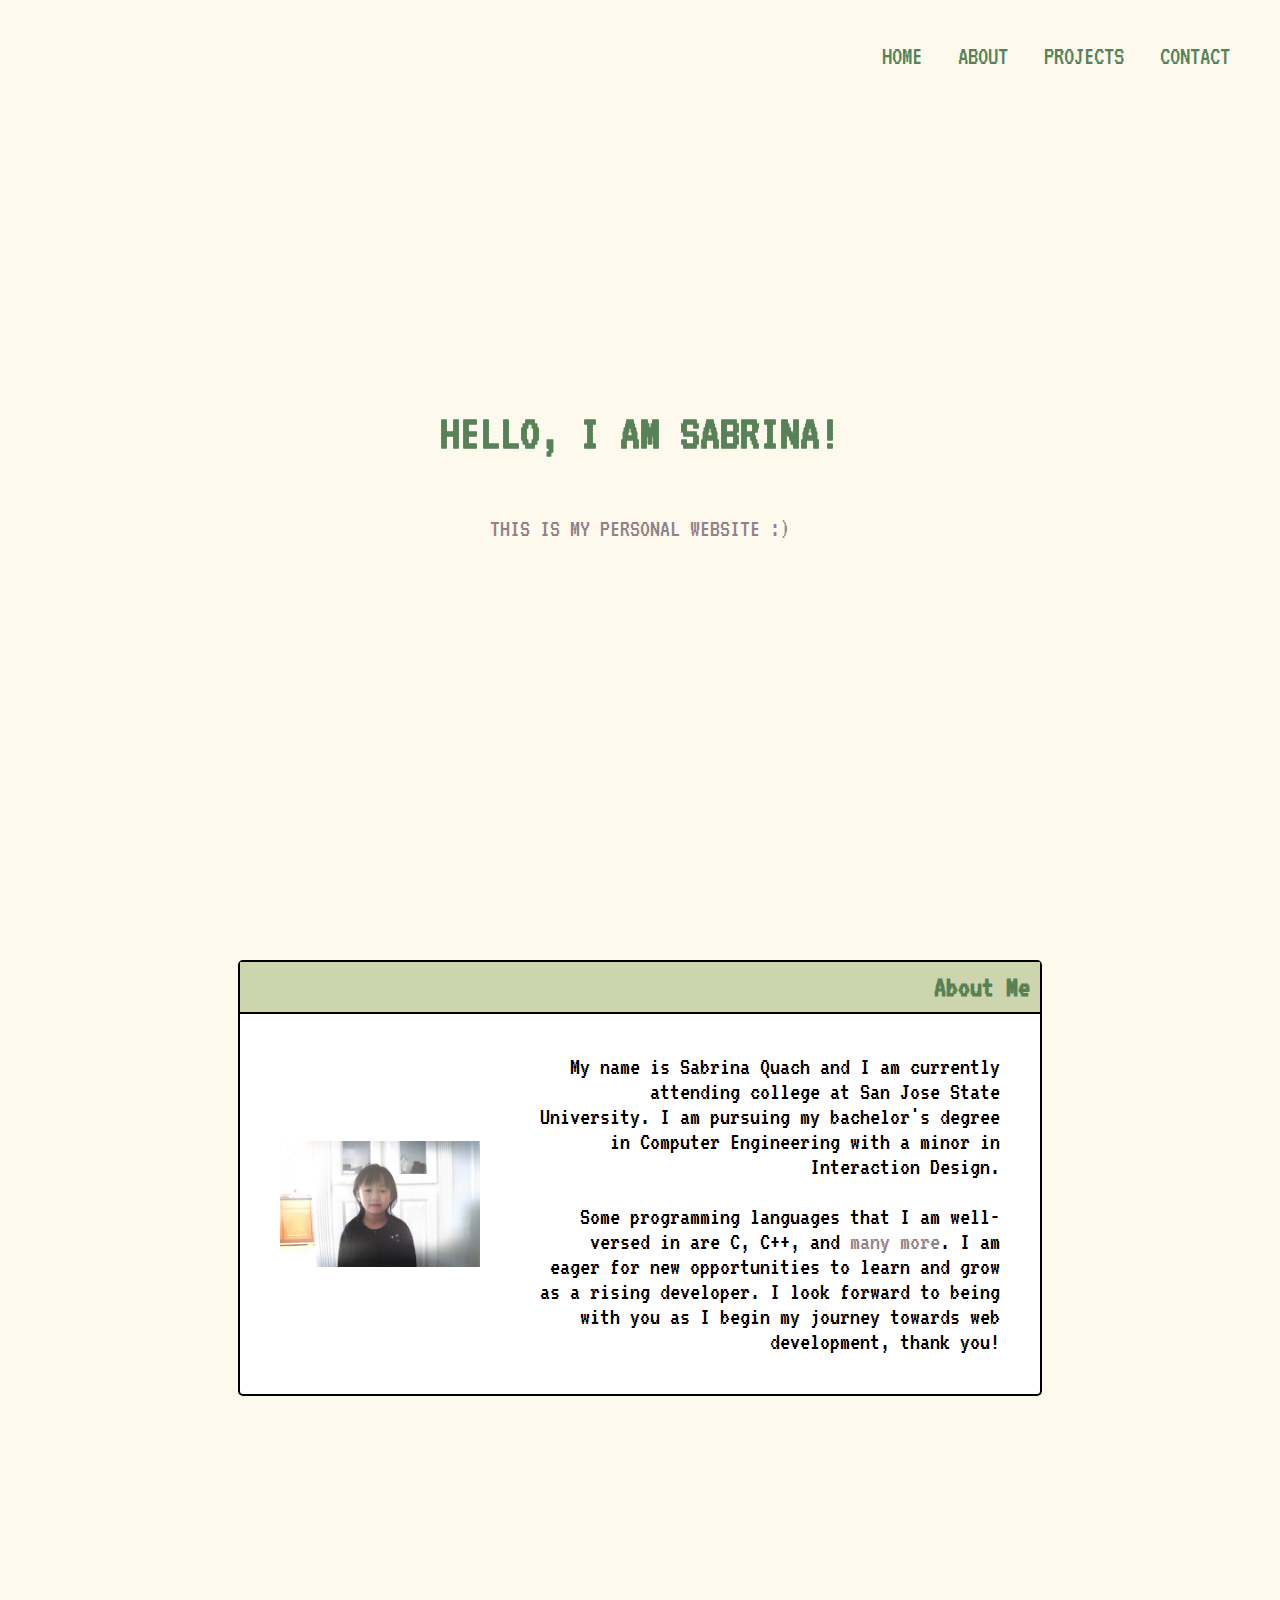
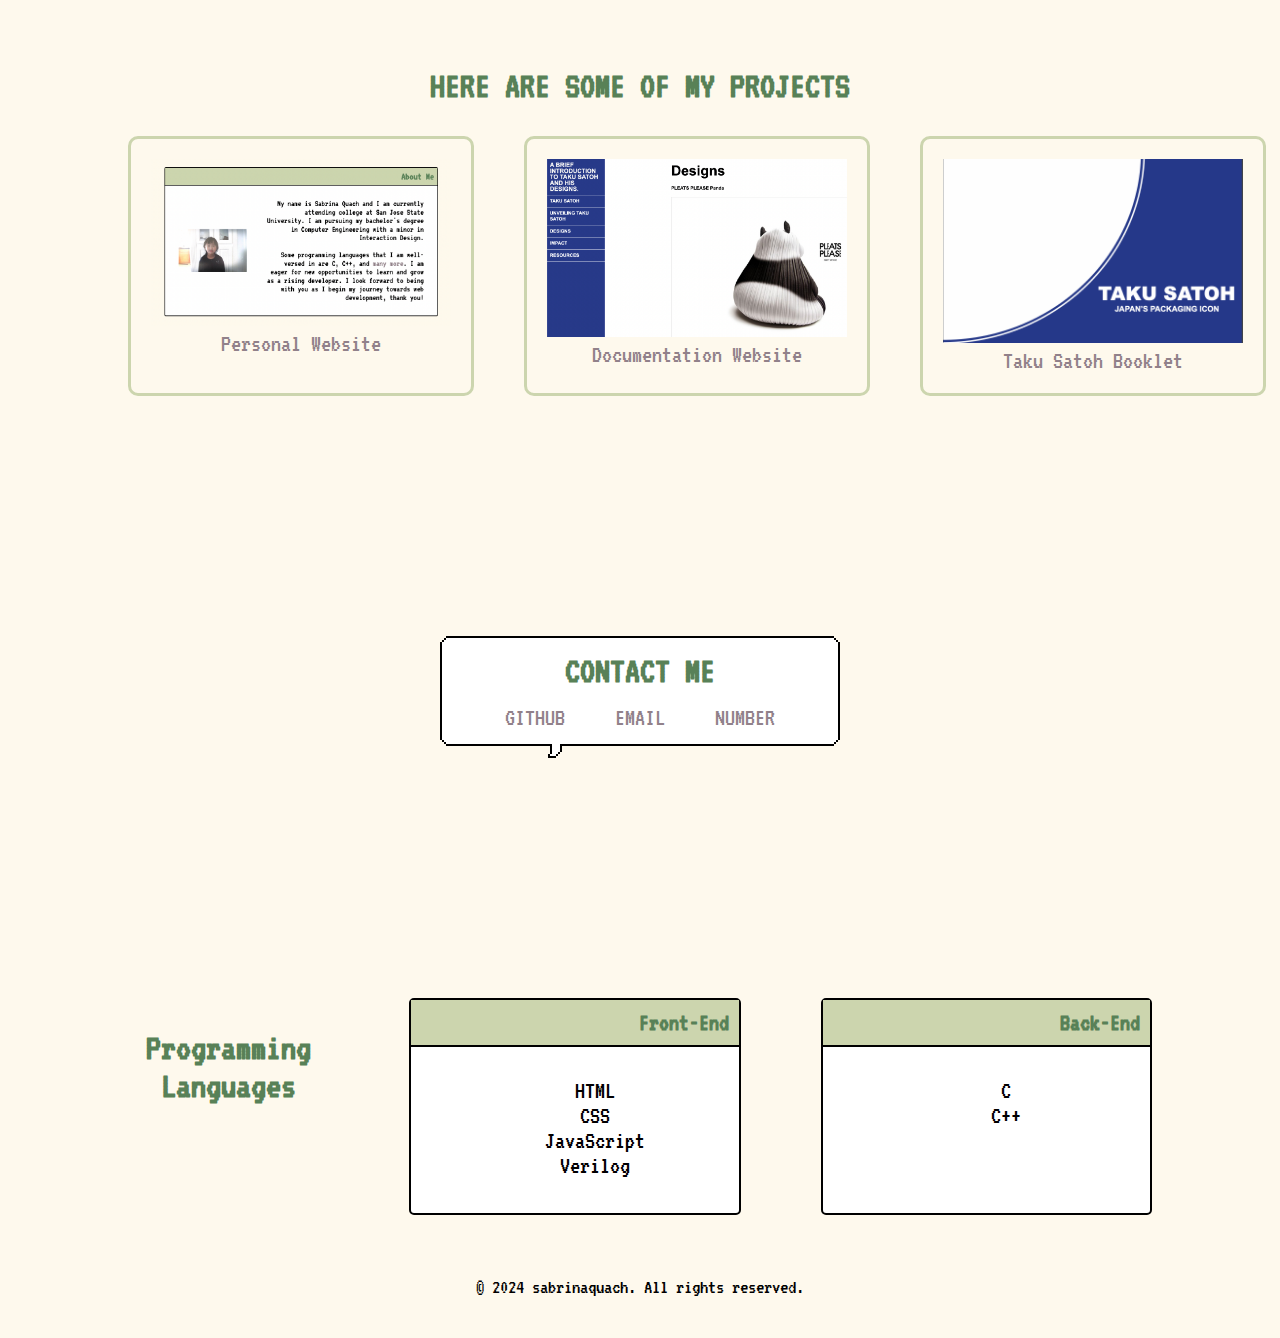
==== commit 799e654a: "project section updates" ====
--- a/Personal Website/index.html
+++ b/Personal Website/index.html
@@ -55,14 +55,22 @@
         </div>
       </section>
 
-<!-- PROJECCTS SECTION -->
+<!-- PROJECTS SECTION -->
       <section id="projects" class="container projects-section">
         <h2 class="project-title">HERE ARE SOME OF MY PROJECTS</h2>
         <div class="project-grid">
-          <!-- <img src=/> -->
-          <a class="project-tile" href="#">Personal Website</a>
-          <a class="project-tile" href="#">Documentation Website</a>
-          <a class="project-tile" href="../Personal Website/Projects/TakuSatohBookletPrint_SabrinaQuach_DSGD83_11142023.pdf">Taku Satoh Booklet</a>
+          <a class="project-tile" href="#">
+            <img class="project-img" src="../Personal Website/Projects/Screenshot 2024-06-26 at 2.21.51 PM.png" width="300" alt="Sabrina Quach's Personal Website"/>
+            Personal Website
+          </a>
+          <a class="project-tile" href="#">
+            <img class="project-img" src="../Personal Website/Projects/Screenshot 2024-06-26 at 2.48.55 PM.png" width="300" alt="Taku Satoh Documentation Website"/>
+            Documentation Website
+          </a>
+          <a class="project-tile" href="../Personal Website/Projects/TakuSatohBookletPrint_SabrinaQuach_DSGD83_11142023.pdf">
+            <img class="project-img" src="../Personal Website/Projects/Screenshot 2024-06-26 at 3.50.50 PM.png" width="300" alt="Taku Satoh Booklet"/>
+            Taku Satoh Booklet
+          </a>
         </div>
       </section>
 
@@ -89,14 +97,8 @@
                 <div id="arrow-x"></div>
                 <div id="arrow-y"></div>
                 <div id="arrow-z"></div>
-            </div><!--end arrow-->
+            </div>
     </div>
-        <!-- <div class="contact-bubble">
-          <h2 class="contact-title">CONTACT ME</h2>
-          <a id="profile-link" href="https://github.com/sabrinaquach/SABRINA" target="_blank">GITHUB</a>
-          <a id="profile-link" href="mailto: sabrinaquach998@gmail.com" target="_blank">EMAIL</a>
-          <a id="profile-link" href="tel: 4156371892" target="_blank">PHONE NUMBER</a>
-        </div> -->
       </section>
 
       <!-- MORE LANGUAGES SECTION -->
--- a/Personal Website/styles.css
+++ b/Personal Website/styles.css
@@ -174,6 +174,10 @@
     margin-top: 0%;
     font-size: 25px;
 }
+
+.project-img {
+    justify-content: center;
+}
 /* PROJECT SECTION END */
 
 
